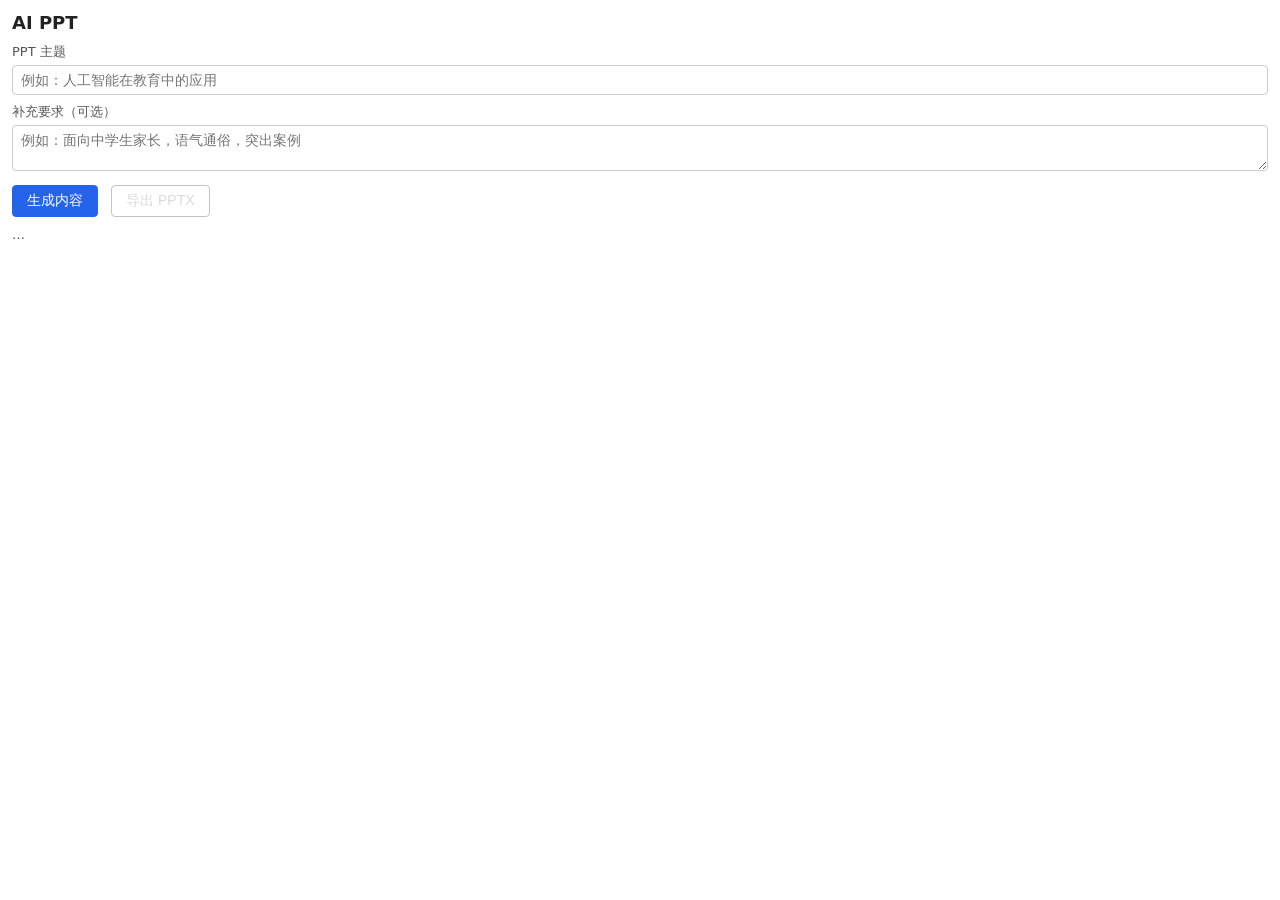
==== bundle/index.html @ dd630c82 "将项目文件提升至仓库根目录 仓库根即 Anna App 项目（app.json/manifest.json/bundle/executas/tests）， 同时移除误跟踪的 Python egg-in" ====
<!DOCTYPE html>
<html lang="zh-CN">
  <head>
    <meta charset="utf-8" />
    <title>focus-flow</title>
    <style>
      :root { font-family: system-ui, "Segoe UI", sans-serif; }
      body { margin: 12px; color: #222; }
      h1 { font-size: 18px; margin: 0 0 10px; }
      label { display: block; font-size: 13px; margin: 8px 0 4px; color: #555; }
      input[type="text"], textarea {
        width: 100%; box-sizing: border-box; padding: 6px 8px;
        border: 1px solid #ccc; border-radius: 4px; font-size: 14px;
      }
      textarea { resize: vertical; }
      button {
        padding: 6px 14px; border: 1px solid #888; border-radius: 4px;
        background: #fff; font-size: 14px; cursor: pointer; margin-right: 8px;
      }
      button:disabled { opacity: 0.5; cursor: default; }
      button.primary { background: #2563eb; border-color: #2563eb; color: #fff; }
      .row { margin: 10px 0; }
      #status { font-size: 13px; color: #555; white-space: pre-wrap; }
      #status.err { color: #b91c1c; }
      .slide-card {
        border: 1px solid #ddd; border-radius: 6px;
        padding: 8px 10px; margin: 10px 0;
      }
      .slide-card .num { font-size: 12px; color: #888; margin-bottom: 4px; }
      .slide-card input { font-weight: 600; margin-bottom: 6px; }
      #preview { margin-top: 12px; }
    </style>
    <script src="./anna-tool-ids.js" defer></script>
    <script src="./app.js" type="module"></script>
  </head>
  <body>
    <h1>AI PPT</h1>

    <label for="topic">PPT 主题</label>
    <input type="text" id="topic" placeholder="例如：人工智能在教育中的应用" />

    <label for="extra">补充要求（可选）</label>
    <textarea id="extra" rows="2" placeholder="例如：面向中学生家长，语气通俗，突出案例"></textarea>

    <div class="row">
      <button id="gen-btn" class="primary">生成内容</button>
      <button id="export-btn" disabled>导出 PPTX</button>
    </div>

    <div id="status">…</div>
    <div id="preview"></div>
  </body>
</html>
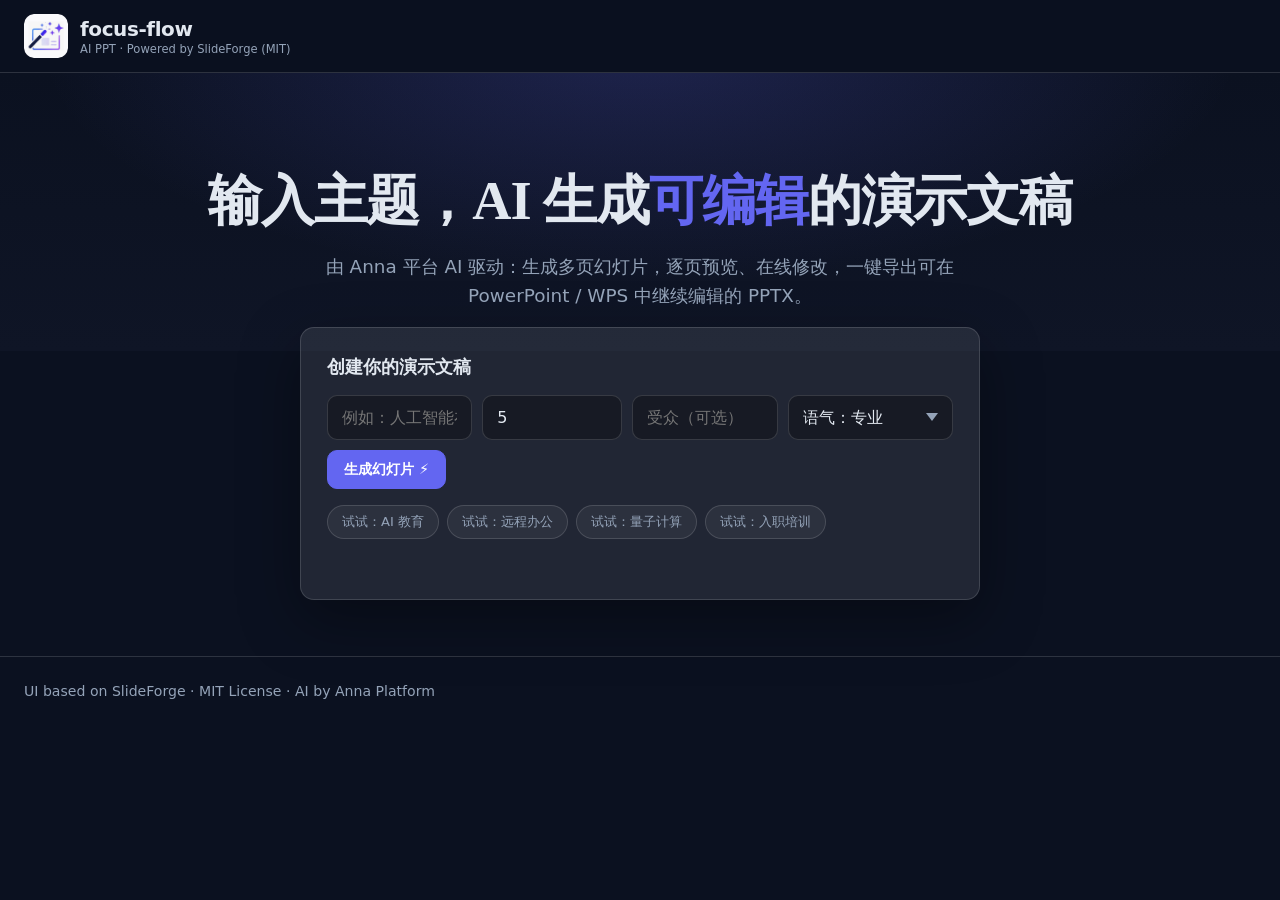
==== commit d6853304: "阶段3：迁移为纯前端 SlideForge 架构，移除对 Python Executa 的依赖 - bundle 替换为 SlideForge（MIT）精简版：生成表单/编辑器/内联编辑/   增删排" ====
--- a/bundle/index.html
+++ b/bundle/index.html
@@ -1,53 +1,79 @@
 <!DOCTYPE html>
 <html lang="zh-CN">
-  <head>
-    <meta charset="utf-8" />
-    <title>focus-flow</title>
-    <style>
-      :root { font-family: system-ui, "Segoe UI", sans-serif; }
-      body { margin: 12px; color: #222; }
-      h1 { font-size: 18px; margin: 0 0 10px; }
-      label { display: block; font-size: 13px; margin: 8px 0 4px; color: #555; }
-      input[type="text"], textarea {
-        width: 100%; box-sizing: border-box; padding: 6px 8px;
-        border: 1px solid #ccc; border-radius: 4px; font-size: 14px;
-      }
-      textarea { resize: vertical; }
-      button {
-        padding: 6px 14px; border: 1px solid #888; border-radius: 4px;
-        background: #fff; font-size: 14px; cursor: pointer; margin-right: 8px;
-      }
-      button:disabled { opacity: 0.5; cursor: default; }
-      button.primary { background: #2563eb; border-color: #2563eb; color: #fff; }
-      .row { margin: 10px 0; }
-      #status { font-size: 13px; color: #555; white-space: pre-wrap; }
-      #status.err { color: #b91c1c; }
-      .slide-card {
-        border: 1px solid #ddd; border-radius: 6px;
-        padding: 8px 10px; margin: 10px 0;
-      }
-      .slide-card .num { font-size: 12px; color: #888; margin-bottom: 4px; }
-      .slide-card input { font-weight: 600; margin-bottom: 6px; }
-      #preview { margin-top: 12px; }
-    </style>
-    <script src="./anna-tool-ids.js" defer></script>
-    <script src="./app.js" type="module"></script>
-  </head>
-  <body>
-    <h1>AI PPT</h1>
+<head>
+  <meta charset="UTF-8">
+  <meta name="viewport" content="width=device-width, initial-scale=1.0">
+  <title>focus-flow · AI PPT</title>
+  <link rel="icon" type="image/png" sizes="32x32" href="assets/favicon-32.png">
+  <link rel="stylesheet" href="css/style.css">
+</head>
+<body>
 
-    <label for="topic">PPT 主题</label>
-    <input type="text" id="topic" placeholder="例如：人工智能在教育中的应用" />
+  <!-- ================= Header ================= -->
+  <header class="sf-header" role="banner">
+    <a class="sf-brand" href="#top" aria-label="focus-flow home">
+      <img src="assets/logo.png" alt="SlideForge logo" width="44" height="44">
+      <span>
+        <span class="sf-brand-name">focus-flow</span>
+        <span class="sf-brand-tag">AI PPT · Powered by SlideForge (MIT)</span>
+      </span>
+    </a>
+  </header>
 
-    <label for="extra">补充要求（可选）</label>
-    <textarea id="extra" rows="2" placeholder="例如：面向中学生家长，语气通俗，突出案例"></textarea>
+  <!-- ================= Home view ================= -->
+  <main id="sf-home">
+    <section class="sf-hero" id="top" aria-label="Introduction">
+      <h1>输入主题，AI 生成<span>可编辑</span>的演示文稿</h1>
+      <p class="sf-lead">由 Anna 平台 AI 驱动：生成多页幻灯片，逐页预览、在线修改，一键导出可在 PowerPoint / WPS 中继续编辑的 PPTX。</p>
+    </section>
 
-    <div class="row">
-      <button id="gen-btn" class="primary">生成内容</button>
-      <button id="export-btn" disabled>导出 PPTX</button>
+    <section class="sf-form-card" aria-label="Deck generator">
+      <h2>创建你的演示文稿</h2>
+      <form id="sf-form" class="sf-form-row">
+        <input class="sf-input" id="sf-topic" type="text" placeholder="例如：人工智能在教育中的应用" required aria-label="Presentation topic">
+        <input class="sf-input" id="sf-count" type="number" min="3" max="20" value="5" style="max-width:90px;" aria-label="Number of slides">
+        <input class="sf-input" id="sf-audience" type="text" placeholder="受众（可选）" aria-label="Target audience">
+        <select class="sf-select" id="sf-tone" aria-label="Tone">
+          <option value="professional">语气：专业</option>
+          <option value="casual">语气：轻松</option>
+          <option value="academic">语气：学术</option>
+          <option value="persuasive">语气：说服</option>
+          <option value="educational">语气：科普</option>
+        </select>
+        <button class="sf-btn sf-btn-primary" id="sf-generate-btn" type="submit">生成幻灯片 &#9889;</button>
+      </form>
+      <div class="sf-chips" aria-label="Example topics">
+        <button class="sf-example" type="button" data-topic="人工智能在教育中的应用">试试：AI 教育</button>
+        <button class="sf-example" type="button" data-topic="远程办公的最佳实践">试试：远程办公</button>
+        <button class="sf-example" type="button" data-topic="量子计算入门">试试：量子计算</button>
+        <button class="sf-example" type="button" data-topic="新员工入职培训">试试：入职培训</button>
+      </div>
+      <div class="sf-status" id="sf-status" role="status" aria-live="polite"></div>
+    </section>
+
+    <section class="sf-recent" id="sf-saved" aria-label="Recent decks"></section>
+  </main>
+
+  <!-- ================= Editor view ================= -->
+  <section class="sf-editor-shell" id="sf-editor" aria-label="Presentation editor">
+    <div class="sf-stage-wrap">
+      <div class="sf-stage" id="sf-stage" role="region" aria-label="Current slide"></div>
+      <div class="sf-toolbar" id="sf-toolbar" role="toolbar" aria-label="Slide controls"></div>
     </div>
+  </section>
 
-    <div id="status">…</div>
-    <div id="preview"></div>
-  </body>
+  <!-- ================= Footer ================= -->
+  <footer class="sf-footer" role="contentinfo">
+    <span>UI based on <a href="https://github.com/vincenzo-afk/SlideForge" target="_blank" rel="noopener">SlideForge</a> &middot; MIT License &middot; AI by Anna Platform</span>
+  </footer>
+
+  <!-- ===== Scripts (order matters, no bundler) ===== -->
+  <script src="js/config.js"></script>
+  <script src="js/ai.js"></script>
+  <script src="js/slides.js"></script>
+  <script src="js/editor.js"></script>
+  <script src="js/export.js"></script>
+  <script src="js/app.js"></script>
+  <script src="js/anna-adapter.js"></script>
+</body>
 </html>
--- a/bundle/css/style.css
+++ b/bundle/css/style.css
@@ -0,0 +1,219 @@
+/* ==========================================================================
+   SlideForge — Stylesheet
+   Pure CSS. No frameworks, no preprocessors, no build step.
+   ========================================================================== */
+
+:root {
+  --sf-accent: #6366f1;
+  --sf-bg: #0f172a;
+  --sf-fg: #e2e8f0;
+  --sf-heading-font: Georgia, "Times New Roman", serif;
+  --sf-body-font: system-ui, -apple-system, "Segoe UI", Roboto, sans-serif;
+  --sf-surface: rgba(255, 255, 255, 0.05);
+  --sf-surface-strong: rgba(255, 255, 255, 0.09);
+  --sf-border: rgba(255, 255, 255, 0.14);
+  --sf-radius: 14px;
+  --sf-shadow: 0 20px 60px rgba(0, 0, 0, 0.35);
+  --sf-ui-bg: #0b1120;
+  --sf-ui-fg: #e2e8f0;
+  --sf-ui-muted: #94a3b8;
+}
+
+* { box-sizing: border-box; }
+html { scroll-behavior: smooth; }
+body {
+  margin: 0;
+  font-family: var(--sf-body-font);
+  color: var(--sf-fg);
+  background: var(--sf-ui-bg);
+  min-height: 100vh;
+  -webkit-font-smoothing: antialiased;
+}
+a { color: var(--sf-accent); }
+img { max-width: 100%; }
+button { font-family: inherit; }
+
+/* ---------- Header ---------- */
+.sf-header {
+  display: flex; align-items: center; justify-content: space-between;
+  padding: 14px 24px;
+  border-bottom: 1px solid var(--sf-border);
+  background: rgba(11, 17, 32, 0.85);
+  backdrop-filter: blur(10px);
+  position: sticky; top: 0; z-index: 50;
+}
+.sf-brand { display: flex; align-items: center; gap: 12px; text-decoration: none; color: var(--sf-fg); }
+.sf-brand img { width: 44px; height: 44px; border-radius: 10px; }
+.sf-brand-name { font-weight: 800; font-size: 1.25rem; letter-spacing: -0.02em; }
+.sf-brand-tag { font-size: 0.72rem; color: var(--sf-ui-muted); display: block; margin-top: 1px; }
+.sf-header-links { display: flex; gap: 10px; align-items: center; flex-wrap: wrap; }
+
+.sf-btn {
+  appearance: none; border: 1px solid var(--sf-border); background: var(--sf-surface);
+  color: var(--sf-ui-fg); border-radius: 10px; padding: 9px 16px; font-size: 0.9rem;
+  cursor: pointer; transition: all 0.18s ease; display: inline-flex; align-items: center; gap: 6px;
+}
+.sf-btn:hover { background: var(--sf-surface-strong); transform: translateY(-1px); }
+.sf-btn-primary {
+  background: var(--sf-accent); border-color: var(--sf-accent); color: #fff; font-weight: 700;
+}
+.sf-btn-primary:hover { filter: brightness(1.12); }
+.sf-btn-ghost { background: transparent; }
+.sf-btn-action { background: rgba(255,255,255,0.08); border-color: rgba(255,255,255,0.25); }
+.sf-btn-nav { min-width: 92px; justify-content: center; font-weight: 700; }
+
+/* ---------- Hero / landing ---------- */
+.sf-hero {
+  text-align: center; padding: 64px 24px 40px;
+  background:
+    radial-gradient(1000px 400px at 50% -10%, rgba(99,102,241,0.22), transparent 60%),
+    linear-gradient(180deg, #0b1120, #0f1526);
+}
+.sf-hero h1 {
+  font-family: var(--sf-heading-font); font-size: clamp(2rem, 5vw, 3.4rem);
+  margin: 28px 0 14px; letter-spacing: -0.02em;
+}
+.sf-hero h1 span { color: var(--sf-accent); }
+.sf-hero p.sf-lead {
+  max-width: 640px; margin: 0 auto; color: var(--sf-ui-muted);
+  font-size: clamp(1rem, 2vw, 1.15rem); line-height: 1.6;
+}
+.sf-logo-hero { width: 130px; height: 130px; border-radius: 28px; box-shadow: var(--sf-shadow); }
+
+/* ---------- Generator form ---------- */
+.sf-form-card {
+  max-width: 680px; margin: -24px auto 48px; background: var(--sf-surface-strong);
+  border: 1px solid var(--sf-border); border-radius: var(--sf-radius);
+  padding: 26px; box-shadow: var(--sf-shadow);
+}
+.sf-form-card h2 { margin: 0 0 6px; font-size: 1.15rem; }
+.sf-form-row { display: flex; gap: 10px; margin-top: 16px; flex-wrap: wrap; }
+.sf-input, .sf-select {
+  flex: 1; min-width: 140px; appearance: none;
+  background: rgba(0,0,0,0.3); border: 1px solid var(--sf-border); color: var(--sf-fg);
+  border-radius: 10px; padding: 12px 14px; font-size: 1rem; font-family: inherit;
+}
+.sf-input:focus, .sf-select:focus { outline: 2px solid var(--sf-accent); outline-offset: 1px; }
+.sf-select { background-image: url("data:image/svg+xml,%3Csvg xmlns='http://www.w3.org/2000/svg' width='12' height='8' viewBox='0 0 12 8'%3E%3Cpath fill='%2394a3b8' d='M6 8L0 0h12z'/%3E%3C/svg%3E");
+  background-repeat: no-repeat; background-position: right 14px center; padding-right: 34px; }
+
+.sf-chips { display: flex; gap: 8px; flex-wrap: wrap; margin-top: 16px; }
+.sf-example {
+  appearance: none; background: var(--sf-surface); border: 1px solid var(--sf-border);
+  color: var(--sf-ui-muted); border-radius: 999px; padding: 7px 14px; font-size: 0.82rem;
+  cursor: pointer; text-align: left;
+}
+.sf-example:hover { color: var(--sf-fg); border-color: var(--sf-accent); }
+
+.sf-status {
+  margin-top: 14px; font-size: 0.9rem; color: var(--sf-ui-muted); min-height: 1.4em;
+}
+.sf-status-info { color: #93c5fd; }
+.sf-status-error { color: #fda4af; }
+
+/* ---------- Features grid ---------- */
+.sf-features { max-width: 1100px; margin: 0 auto; padding: 0 24px 64px; }
+.sf-features h2 { text-align: center; font-family: var(--sf-heading-font); font-size: 1.8rem; margin-bottom: 28px; }
+.sf-feature-grid { display: grid; grid-template-columns: repeat(auto-fit, minmax(250px, 1fr)); gap: 18px; }
+.sf-feature {
+  background: var(--sf-surface); border: 1px solid var(--sf-border);
+  border-radius: var(--sf-radius); padding: 22px;
+}
+.sf-feature h3 { margin: 0 0 8px; font-size: 1.05rem; }
+.sf-feature p { margin: 0; color: var(--sf-ui-muted); font-size: 0.92rem; line-height: 1.55; }
+.sf-feature .sf-feat-icon { font-size: 1.6rem; margin-bottom: 10px; display: block; }
+
+/* ---------- Recent decks ---------- */
+.sf-recent { max-width: 680px; margin: 0 auto 56px; padding: 0 24px; }
+.sf-recent h3 { margin: 0 0 12px; font-size: 1.05rem; color: var(--sf-ui-muted); }
+.sf-saved-btn {
+  appearance: none; display: block; width: 100%; text-align: left;
+  background: var(--sf-surface); border: 1px solid var(--sf-border); color: var(--sf-fg);
+  border-radius: 10px; padding: 12px 16px; margin-bottom: 8px; font-size: 0.95rem; cursor: pointer;
+}
+.sf-saved-btn:hover { border-color: var(--sf-accent); }
+
+/* ---------- Editor stage ---------- */
+.sf-editor-shell { display: none; min-height: calc(100vh - 73px); }
+.sf-stage-wrap {
+  display: flex; flex-direction: column; align-items: center; justify-content: center;
+  padding: 24px;
+  background:
+    radial-gradient(800px 500px at 50% 50%, rgba(99,102,241,0.10), transparent 60%),
+    #070b16;
+  min-height: calc(100vh - 150px);
+}
+.sf-stage {
+  width: min(100%, 1080px); aspect-ratio: 16 / 9;
+  border-radius: var(--sf-radius); box-shadow: var(--sf-shadow);
+  position: relative; overflow: hidden;
+  background: linear-gradient(135deg, var(--sf-bg), var(--sf-accent));
+  color: var(--sf-fg);
+}
+.sf-slide { width: 100%; height: 100%; display: flex; flex-direction: column; justify-content: center; padding: 6vh 7vw; }
+.sf-inner { max-width: 900px; width: 100%; }
+.sf-slide-title-text {
+  font-family: var(--sf-heading-font); font-size: clamp(1.6rem, 3.6vw, 3rem);
+  margin: 0 0 24px; line-height: 1.2; color: var(--sf-fg);
+}
+.sf-slide-title .sf-slide-title-text { font-size: clamp(2rem, 5vw, 4rem); }
+.sf-subtitle { font-size: clamp(1.1rem, 2.2vw, 1.6rem); margin: 0 0 10px; opacity: 0.92; }
+.sf-author { font-size: clamp(0.95rem, 1.6vw, 1.15rem); color: var(--sf-fg); opacity: 0.75; margin: 0; }
+.sf-closing-line { font-size: clamp(1.2rem, 2.4vw, 1.8rem); margin: 0 0 12px; }
+.sf-takeaway { font-size: clamp(1rem, 1.8vw, 1.25rem); opacity: 0.85; margin: 0; }
+.sf-bullets { margin: 0; padding-left: 1.2em; font-size: clamp(1.05rem, 2vw, 1.55rem); line-height: 1.65; }
+.sf-bullet { margin-bottom: 14px; }
+.sf-notes {
+  position: absolute; left: 7vw; bottom: 14px; right: 7vw; font-size: 0.78rem;
+  opacity: 0.55; font-style: italic; border-top: 1px solid rgba(255,255,255,0.25);
+  padding-top: 8px;
+}
+
+/* ---------- Toolbar ---------- */
+.sf-toolbar {
+  display: flex; gap: 8px; align-items: center; justify-content: center; flex-wrap: wrap;
+  padding: 14px 16px; background: rgba(11,17,32,0.9);
+  border: 1px solid var(--sf-border); border-radius: 12px; margin-top: 18px;
+}
+.sf-counter { font-weight: 800; font-size: 0.95rem; min-width: 48px; text-align: center; color: var(--sf-ui-muted); }
+
+/* ---------- Editing ---------- */
+.sf-editable {
+  outline: 2px dashed rgba(255, 255, 255, 0.55) !important; outline-offset: 3px;
+  background: rgba(255,255,255,0.04); border-radius: 4px; padding: 2px 6px; cursor: text;
+}
+.sf-slide.closing { }
+
+/* ---------- Footer ---------- */
+.sf-footer {
+  border-top: 1px solid var(--sf-border); padding: 26px 24px;
+  display: flex; gap: 18px; align-items: center; justify-content: space-between; flex-wrap: wrap;
+  color: var(--sf-ui-muted); font-size: 0.88rem;
+}
+.sf-footer-links { display: flex; gap: 14px; flex-wrap: wrap; }
+.sf-footer a { color: var(--sf-ui-muted); text-decoration: none; }
+.sf-footer a:hover { color: var(--sf-accent); }
+
+/* ---------- Key hint banner ---------- */
+.sf-key-hint {
+  display: none; max-width: 680px; margin: 0 auto 20px; padding: 14px 18px;
+  background: rgba(250, 204, 21, 0.08); border: 1px solid rgba(250, 204, 21, 0.35);
+  border-radius: 12px; font-size: 0.88rem; color: #fde68a; line-height: 1.5;
+}
+.sf-key-hint code { background: rgba(0,0,0,0.3); padding: 2px 6px; border-radius: 5px; font-size: 0.85em; }
+
+/* ---------- Responsive ---------- */
+@media (max-width: 640px) {
+  .sf-header { padding: 10px 14px; }
+  .sf-hero { padding: 40px 16px 28px; }
+  .sf-form-card { margin: -16px 10px 36px; padding: 18px; }
+  .sf-stage { aspect-ratio: 3 / 4; }
+  .sf-toolbar { gap: 6px; }
+  .sf-btn { padding: 8px 11px; font-size: 0.82rem; }
+  .sf-btn-nav { min-width: 74px; }
+}
+
+/* ---------- Print (PDF export targets this) ---------- */
+@media print {
+  .sf-header, .sf-toolbar, .sf-footer, .sf-notes, .sf-key-hint { display: none !important; }
+}
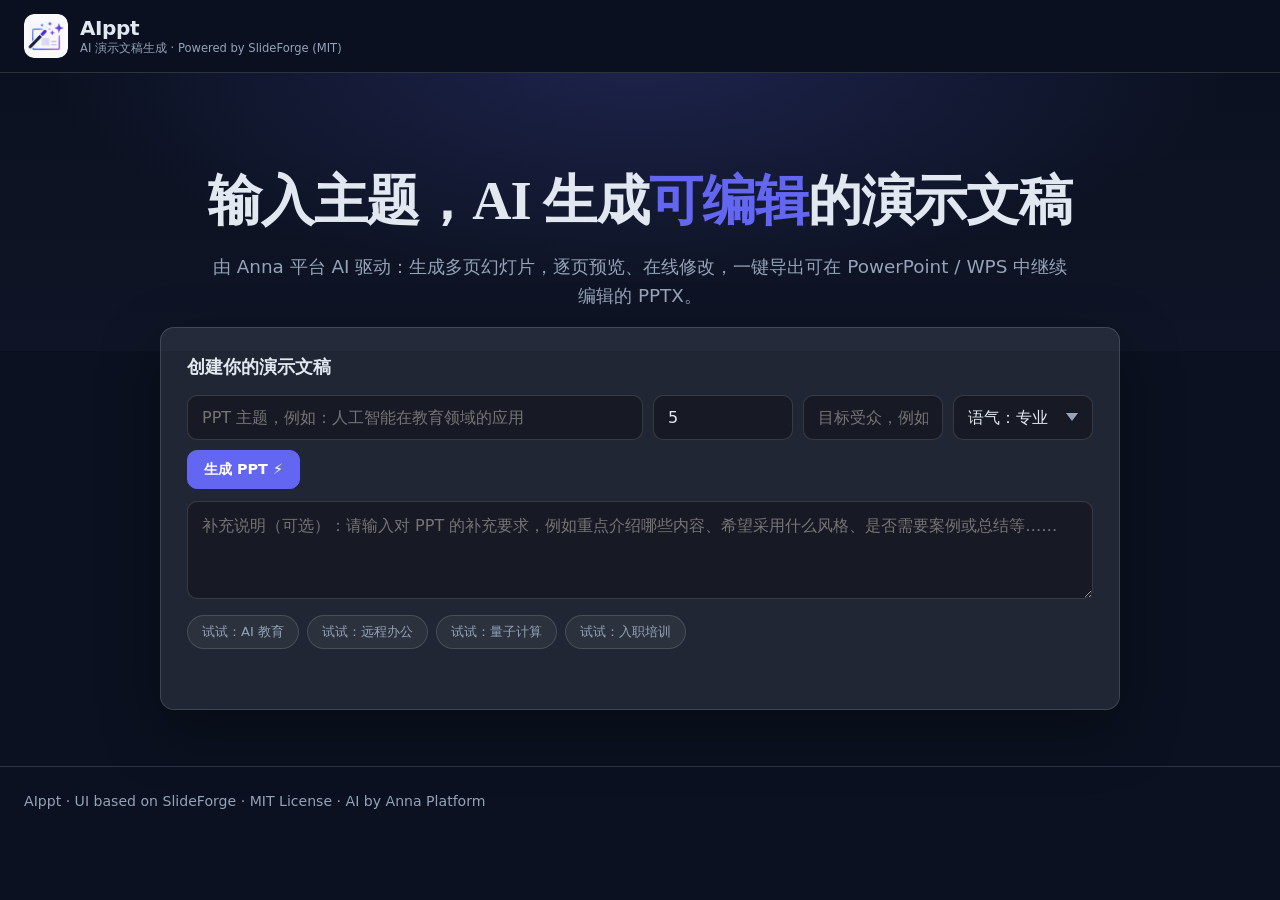
==== commit d45e2348: "AIppt 产品化：全中文化、UI 布局优化、补充说明、主题命名与图标 - 全部用户可见文案中文化（按钮/提示/报错/最近列表） - 更名 AIppt（app.json/manifest/页面/REA" ====
--- a/bundle/index.html
+++ b/bundle/index.html
@@ -3,7 +3,8 @@
 <head>
   <meta charset="UTF-8">
   <meta name="viewport" content="width=device-width, initial-scale=1.0">
-  <title>focus-flow · AI PPT</title>
+  <title>AIppt · AI 演示文稿</title>
+  <link rel="icon" href="assets/favicon.ico" sizes="any">
   <link rel="icon" type="image/png" sizes="32x32" href="assets/favicon-32.png">
   <link rel="stylesheet" href="css/style.css">
 </head>
@@ -11,11 +12,11 @@
 
   <!-- ================= Header ================= -->
   <header class="sf-header" role="banner">
-    <a class="sf-brand" href="#top" aria-label="focus-flow home">
-      <img src="assets/logo.png" alt="SlideForge logo" width="44" height="44">
+    <a class="sf-brand" href="#top" aria-label="AIppt home">
+      <img src="assets/logo.png" alt="AIppt logo" width="44" height="44">
       <span>
-        <span class="sf-brand-name">focus-flow</span>
-        <span class="sf-brand-tag">AI PPT · Powered by SlideForge (MIT)</span>
+        <span class="sf-brand-name">AIppt</span>
+        <span class="sf-brand-tag">AI 演示文稿生成 · Powered by SlideForge (MIT)</span>
       </span>
     </a>
   </header>
@@ -30,17 +31,27 @@
     <section class="sf-form-card" aria-label="Deck generator">
       <h2>创建你的演示文稿</h2>
       <form id="sf-form" class="sf-form-row">
-        <input class="sf-input" id="sf-topic" type="text" placeholder="例如：人工智能在教育中的应用" required aria-label="Presentation topic">
-        <input class="sf-input" id="sf-count" type="number" min="3" max="20" value="5" style="max-width:90px;" aria-label="Number of slides">
-        <input class="sf-input" id="sf-audience" type="text" placeholder="受众（可选）" aria-label="Target audience">
-        <select class="sf-select" id="sf-tone" aria-label="Tone">
+        <input class="sf-input sf-topic" id="sf-topic" type="text"
+               placeholder="PPT 主题，例如：人工智能在教育领域的应用"
+               required aria-label="PPT 主题">
+        <input class="sf-input" id="sf-count" type="number" min="3" max="20" value="5"
+               placeholder="页数" title="PPT 页数，例如：8 页" aria-label="PPT 页数，例如 8 页"
+               style="max-width:90px;">
+        <input class="sf-input" id="sf-audience" type="text"
+               placeholder="目标受众，例如：大学生、企业管理者"
+               aria-label="目标受众">
+        <select class="sf-select" id="sf-tone" aria-label="演讲语气，例如：专业、简洁、轻松"
+                title="演讲语气，例如：专业、简洁、轻松">
           <option value="professional">语气：专业</option>
           <option value="casual">语气：轻松</option>
           <option value="academic">语气：学术</option>
           <option value="persuasive">语气：说服</option>
           <option value="educational">语气：科普</option>
         </select>
-        <button class="sf-btn sf-btn-primary" id="sf-generate-btn" type="submit">生成幻灯片 &#9889;</button>
+        <button class="sf-btn sf-btn-primary" id="sf-generate-btn" type="submit">生成 PPT &#9889;</button>
+        <textarea class="sf-input sf-extra" id="sf-extra" rows="3"
+          placeholder="补充说明（可选）：请输入对 PPT 的补充要求，例如重点介绍哪些内容、希望采用什么风格、是否需要案例或总结等……"
+          aria-label="补充说明"></textarea>
       </form>
       <div class="sf-chips" aria-label="Example topics">
         <button class="sf-example" type="button" data-topic="人工智能在教育中的应用">试试：AI 教育</button>
@@ -64,7 +75,7 @@
 
   <!-- ================= Footer ================= -->
   <footer class="sf-footer" role="contentinfo">
-    <span>UI based on <a href="https://github.com/vincenzo-afk/SlideForge" target="_blank" rel="noopener">SlideForge</a> &middot; MIT License &middot; AI by Anna Platform</span>
+    <span>AIppt · UI based on <a href="https://github.com/vincenzo-afk/SlideForge" target="_blank" rel="noopener">SlideForge</a> &middot; MIT License &middot; AI by Anna Platform</span>
   </footer>
 
   <!-- ===== Scripts (order matters, no bundler) ===== -->
--- a/bundle/css/style.css
+++ b/bundle/css/style.css
@@ -75,14 +75,14 @@
 }
 .sf-hero h1 span { color: var(--sf-accent); }
 .sf-hero p.sf-lead {
-  max-width: 640px; margin: 0 auto; color: var(--sf-ui-muted);
+  max-width: 860px; margin: 0 auto; color: var(--sf-ui-muted);
   font-size: clamp(1rem, 2vw, 1.15rem); line-height: 1.6;
 }
 .sf-logo-hero { width: 130px; height: 130px; border-radius: 28px; box-shadow: var(--sf-shadow); }
 
 /* ---------- Generator form ---------- */
 .sf-form-card {
-  max-width: 680px; margin: -24px auto 48px; background: var(--sf-surface-strong);
+  max-width: 960px; margin: -24px auto 48px; background: var(--sf-surface-strong);
   border: 1px solid var(--sf-border); border-radius: var(--sf-radius);
   padding: 26px; box-shadow: var(--sf-shadow);
 }
@@ -96,6 +96,14 @@
 .sf-input:focus, .sf-select:focus { outline: 2px solid var(--sf-accent); outline-offset: 1px; }
 .sf-select { background-image: url("data:image/svg+xml,%3Csvg xmlns='http://www.w3.org/2000/svg' width='12' height='8' viewBox='0 0 12 8'%3E%3Cpath fill='%2394a3b8' d='M6 8L0 0h12z'/%3E%3C/svg%3E");
   background-repeat: no-repeat; background-position: right 14px center; padding-right: 34px; }
+
+
+/* 主题输入框优先伸展；补充说明占满整行 */
+.sf-form-row .sf-topic { flex: 2 1 360px; }
+.sf-form-row .sf-extra {
+  flex: 1 1 100%; min-width: 100%; resize: vertical; line-height: 1.5;
+  font-family: inherit; margin-top: 2px;
+}
 
 .sf-chips { display: flex; gap: 8px; flex-wrap: wrap; margin-top: 16px; }
 .sf-example {
@@ -124,7 +132,7 @@
 .sf-feature .sf-feat-icon { font-size: 1.6rem; margin-bottom: 10px; display: block; }
 
 /* ---------- Recent decks ---------- */
-.sf-recent { max-width: 680px; margin: 0 auto 56px; padding: 0 24px; }
+.sf-recent { max-width: 960px; margin: 0 auto 56px; padding: 0 24px; }
 .sf-recent h3 { margin: 0 0 12px; font-size: 1.05rem; color: var(--sf-ui-muted); }
 .sf-saved-btn {
   appearance: none; display: block; width: 100%; text-align: left;
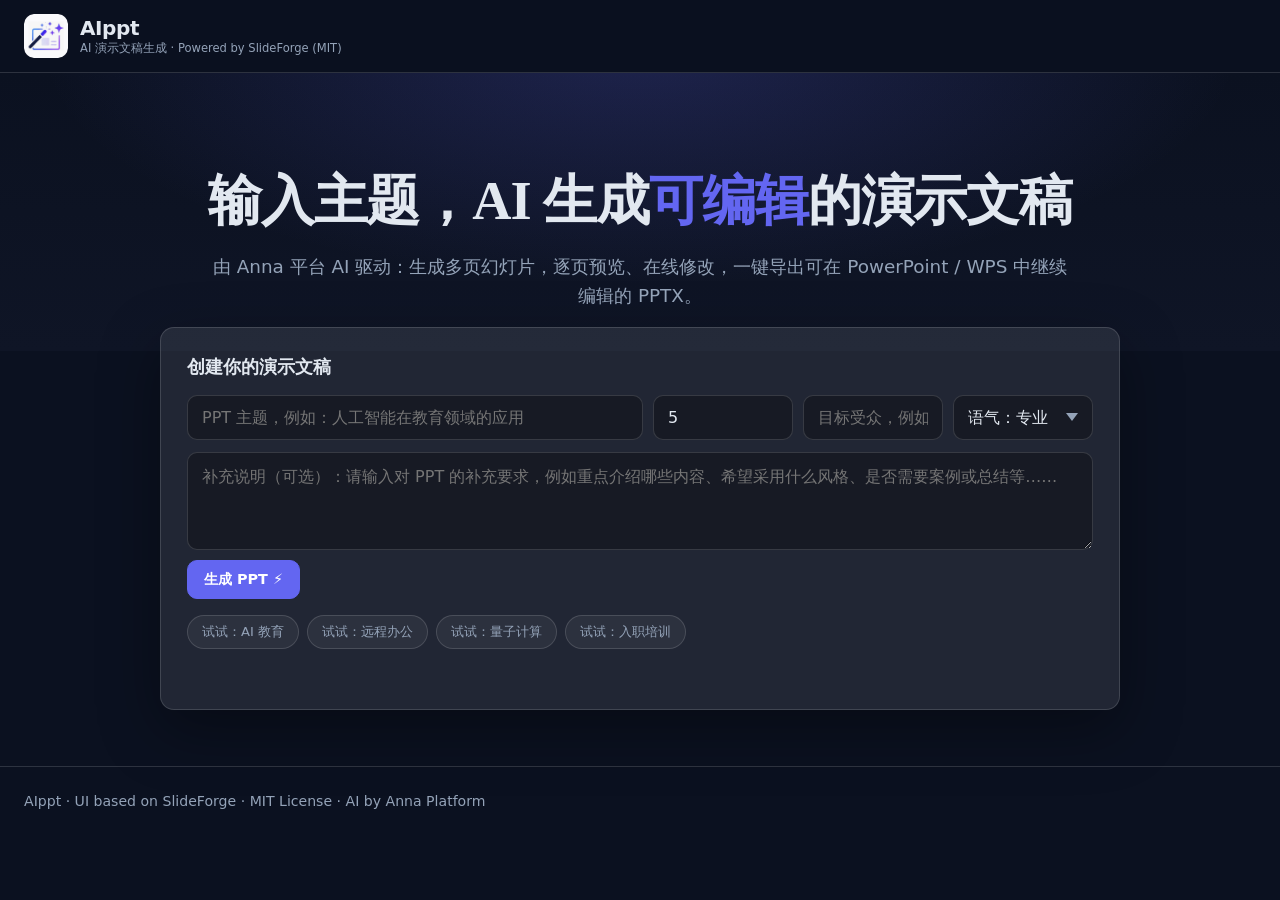
==== commit 0f2d0d0b: "UI 微调：移除下载 PDF 按钮，生成按钮移至补充说明下方 （中文文件名链路经验证无误，此前无文件名系浏览器缓存旧版导出器）" ====
--- a/bundle/index.html
+++ b/bundle/index.html
@@ -48,10 +48,10 @@
           <option value="persuasive">语气：说服</option>
           <option value="educational">语气：科普</option>
         </select>
-        <button class="sf-btn sf-btn-primary" id="sf-generate-btn" type="submit">生成 PPT &#9889;</button>
         <textarea class="sf-input sf-extra" id="sf-extra" rows="3"
           placeholder="补充说明（可选）：请输入对 PPT 的补充要求，例如重点介绍哪些内容、希望采用什么风格、是否需要案例或总结等……"
           aria-label="补充说明"></textarea>
+        <button class="sf-btn sf-btn-primary" id="sf-generate-btn" type="submit">生成 PPT &#9889;</button>
       </form>
       <div class="sf-chips" aria-label="Example topics">
         <button class="sf-example" type="button" data-topic="人工智能在教育中的应用">试试：AI 教育</button>
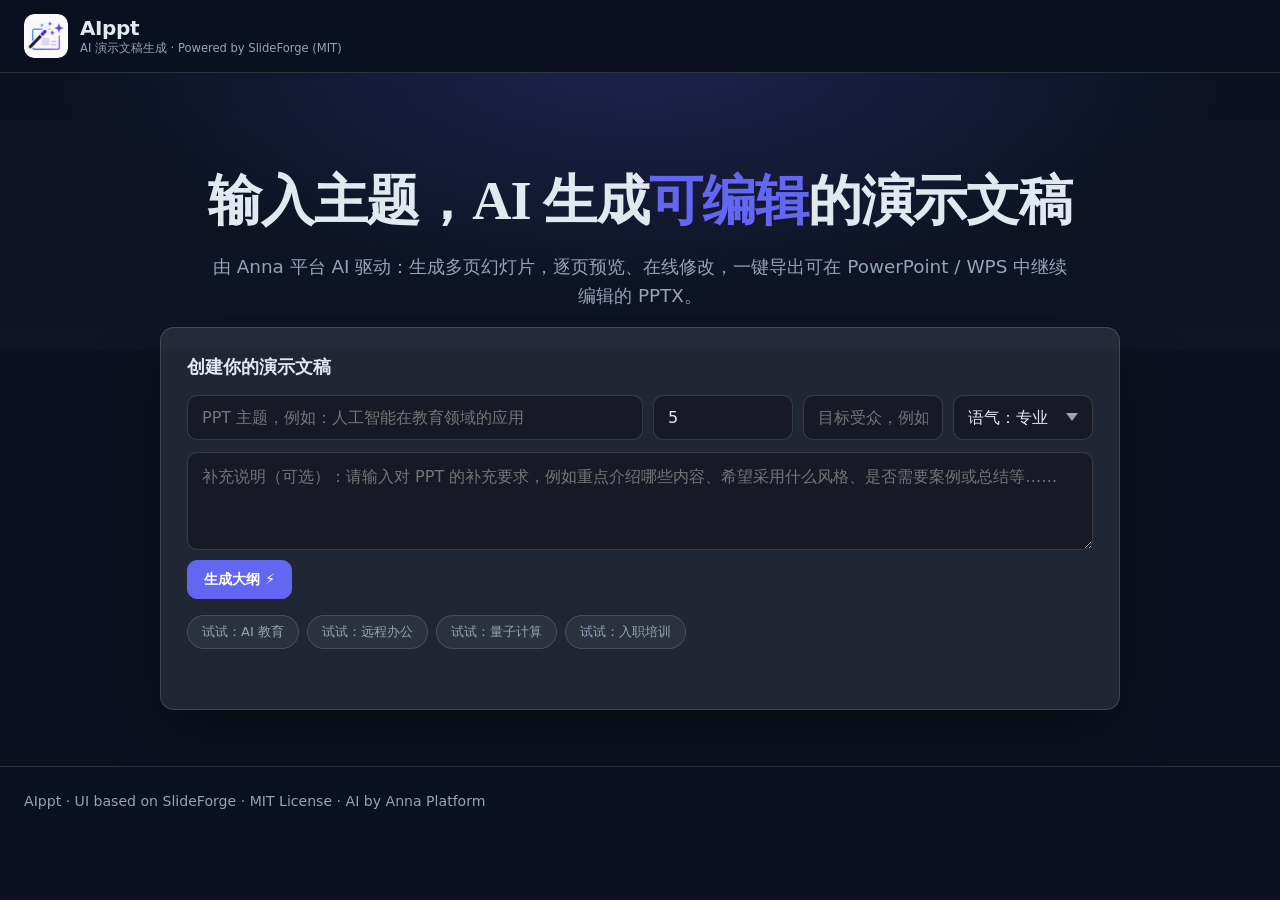
==== commit 501003af: "新增 AI 大纲工作流：生成 → 编辑/更新 → 确认后纯前端生成 PPT - outline.js：内容型大纲 prompt（初始/更新三轮上下文）、校验规范化、   outlineToDeck 确" ====
--- a/bundle/index.html
+++ b/bundle/index.html
@@ -51,7 +51,7 @@
         <textarea class="sf-input sf-extra" id="sf-extra" rows="3"
           placeholder="补充说明（可选）：请输入对 PPT 的补充要求，例如重点介绍哪些内容、希望采用什么风格、是否需要案例或总结等……"
           aria-label="补充说明"></textarea>
-        <button class="sf-btn sf-btn-primary" id="sf-generate-btn" type="submit">生成 PPT &#9889;</button>
+        <button class="sf-btn sf-btn-primary" id="sf-generate-btn" type="submit">生成大纲 &#9889;</button>
       </form>
       <div class="sf-chips" aria-label="Example topics">
         <button class="sf-example" type="button" data-topic="人工智能在教育中的应用">试试：AI 教育</button>
@@ -64,6 +64,27 @@
 
     <section class="sf-recent" id="sf-saved" aria-label="Recent decks"></section>
   </main>
+
+
+  <!-- ================= Outline editor view ================= -->
+  <section class="sf-outline-shell" id="sf-outline" aria-label="Outline editor">
+    <div class="sf-outline-head">
+      <h2>大纲编辑</h2>
+      <span class="sf-outline-meta" id="sf-outline-meta"></span>
+    </div>
+    <div class="sf-outline-list" id="sf-outline-list"></div>
+    <div class="sf-outline-actions">
+      <button class="sf-btn sf-btn-ghost" id="sf-outline-add" type="button">+ 添加页面</button>
+      <textarea class="sf-input" id="sf-outline-feedback" rows="3"
+        placeholder="补充修改要求（可选），例如：第三页增加实际案例，删除第四页，最后一页重点介绍未来发展趋势……"
+        aria-label="补充修改要求"></textarea>
+      <div class="sf-outline-btns">
+        <button class="sf-btn sf-btn-ghost" id="sf-outline-back" type="button">返回输入</button>
+        <button class="sf-btn sf-btn-primary" id="sf-outline-update" type="button">更新大纲</button>
+        <button class="sf-btn sf-btn-primary" id="sf-outline-confirm" type="button">确认大纲，生成 PPT</button>
+      </div>
+    </div>
+  </section>
 
   <!-- ================= Editor view ================= -->
   <section class="sf-editor-shell" id="sf-editor" aria-label="Presentation editor">
@@ -84,6 +105,7 @@
   <script src="js/slides.js"></script>
   <script src="js/editor.js"></script>
   <script src="js/export.js"></script>
+  <script src="js/outline.js"></script>
   <script src="js/app.js"></script>
   <script src="js/anna-adapter.js"></script>
 </body>
--- a/bundle/css/style.css
+++ b/bundle/css/style.css
@@ -225,3 +225,20 @@
 @media print {
   .sf-header, .sf-toolbar, .sf-footer, .sf-notes, .sf-key-hint { display: none !important; }
 }
+
+/* ---------- Outline editor ---------- */
+.sf-outline-shell { display: none; max-width: 960px; margin: 0 auto 48px; padding: 0 24px; }
+.sf-outline-head { display: flex; align-items: baseline; gap: 14px; margin: 8px 0 14px; }
+.sf-outline-head h2 { margin: 0; font-size: 1.2rem; }
+.sf-outline-meta { color: var(--sf-ui-muted); font-size: 0.85rem; }
+.sf-outline-list { display: flex; flex-direction: column; gap: 12px; max-height: 52vh; overflow-y: auto; padding-right: 4px; }
+.sf-outline-card { background: var(--sf-surface-strong); border: 1px solid var(--sf-border); border-radius: var(--sf-radius); padding: 12px 14px; }
+.sf-outline-card .sf-oc-head { display: flex; gap: 8px; align-items: center; margin-bottom: 8px; }
+.sf-outline-card .sf-oc-num { color: var(--sf-ui-muted); font-size: 0.8rem; min-width: 44px; }
+.sf-outline-card input.sf-oc-title { flex: 1; background: rgba(0,0,0,0.3); border: 1px solid var(--sf-border); color: var(--sf-fg); border-radius: 8px; padding: 8px 10px; font-size: 0.98rem; font-weight: 600; font-family: inherit; }
+.sf-outline-card textarea.sf-oc-points { width: 100%; box-sizing: border-box; background: rgba(0,0,0,0.3); border: 1px solid var(--sf-border); color: var(--sf-fg); border-radius: 8px; padding: 8px 10px; font-size: 0.92rem; line-height: 1.55; font-family: inherit; resize: vertical; }
+.sf-oc-move { background: none; border: 1px solid var(--sf-border); color: var(--sf-ui-muted); border-radius: 6px; padding: 4px 8px; cursor: pointer; font-size: 0.8rem; }
+.sf-oc-move:hover { color: var(--sf-fg); }
+.sf-oc-del { background: none; border: 1px solid var(--sf-border); color: #f87171; border-radius: 6px; padding: 4px 8px; cursor: pointer; font-size: 0.8rem; }
+.sf-outline-actions { margin-top: 14px; display: flex; flex-direction: column; gap: 10px; }
+.sf-outline-btns { display: flex; gap: 10px; justify-content: flex-end; flex-wrap: wrap; }
